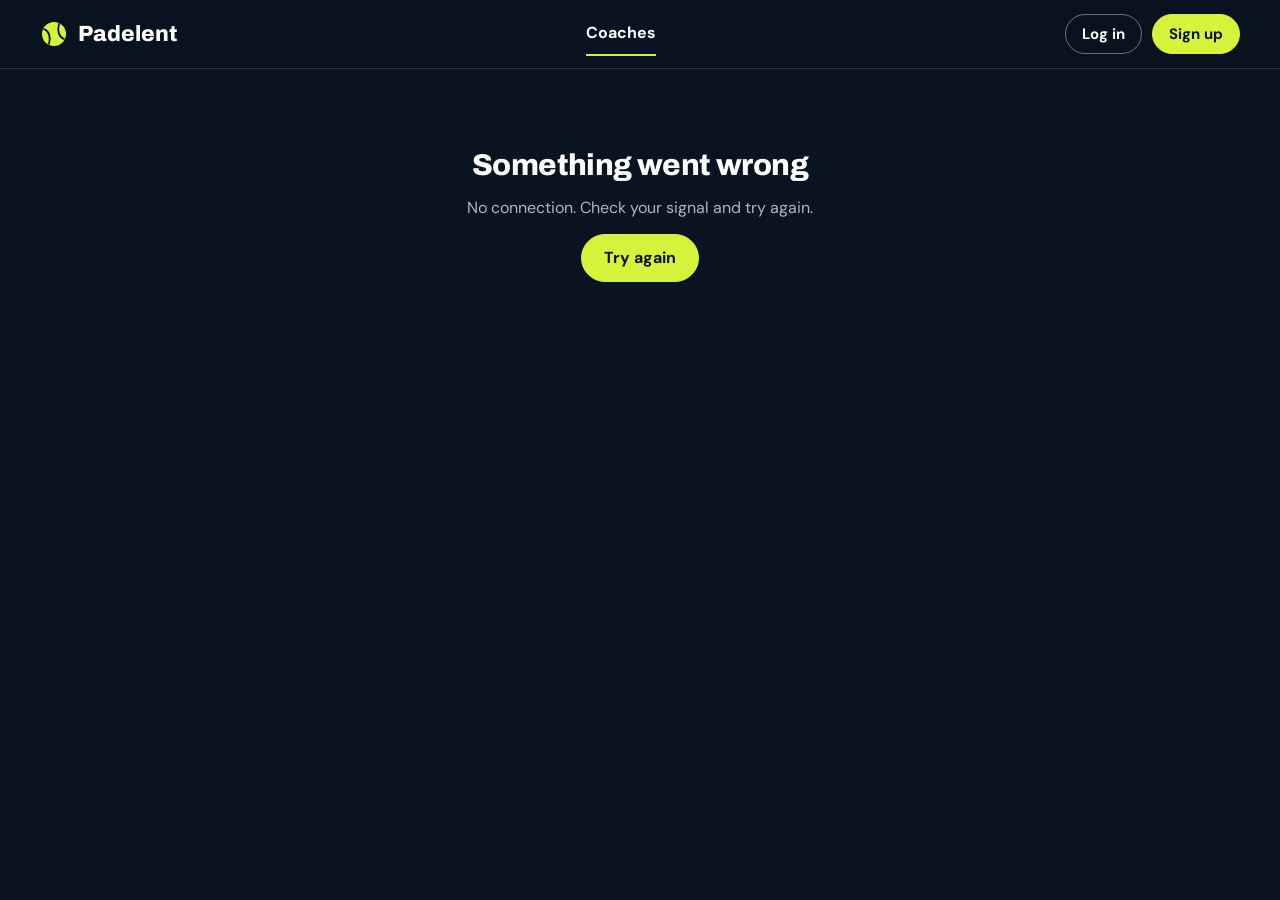
==== app/index.html @ 61fbebcb "Stop bottom bar drifting while scrolling on iPhone Co-Authored-By: Claude Opus 5.5 <noreply@anthropi" ====
<!doctype html>
<html lang="en-GB">
<head>
<meta charset="utf-8">
<meta name="viewport" content="width=device-width, initial-scale=1, viewport-fit=cover">
<meta name="robots" content="noindex">
<meta name="theme-color" content="#0A1420">
<meta name="apple-mobile-web-app-capable" content="yes">
<meta name="apple-mobile-web-app-status-bar-style" content="black-translucent">
<meta name="apple-mobile-web-app-title" content="Padelent">
<title>Padelent</title>
<link rel="icon" href="/favicon.svg" type="image/svg+xml">
<link rel="apple-touch-icon" href="/app/icon-180.png">
<link rel="manifest" href="/app/manifest.webmanifest">
<link rel="preconnect" href="https://fonts.googleapis.com">
<link rel="preconnect" href="https://fonts.gstatic.com" crossorigin>
<link rel="stylesheet" href="https://fonts.googleapis.com/css2?family=Archivo:wght@700;800;900&family=DM+Sans:wght@400;500;700&display=swap">
<link rel="stylesheet" href="/app/app.css?v=14">
</head>
<body>
<div id="app" aria-live="polite"><div class="boot"><span class="spinner" aria-hidden="true"></span></div></div>
<div id="toast" role="status" aria-live="polite"></div>
<script src="/app/config.js?v=1"></script>
<script src="/app/app.js?v=25"></script>
</body>
</html>
---- app/app.css ----
:root {
  color-scheme: dark;
  --navy: #0A1420;
  --card: #1B2530;
  --card2: #16283A;
  --raise: #22303E;
  --line: rgba(255,255,255,0.14);
  --text: #FFFFFF;
  --soft: #E8EEF3;
  --muted: #A9B8C6;
  --acc: #D7F23A;
  --amber: #FFB547;
  --red: #FF6B6B;
  --head: 'Archivo', system-ui, sans-serif;
  --body: 'DM Sans', system-ui, sans-serif;
  --tabbar: 0px;
}
* { box-sizing: border-box; }
html { -webkit-text-size-adjust: 100%; overflow-x: clip; }
body { overflow-x: clip; }
body { margin: 0; background: var(--navy); color: var(--text); font-family: var(--body); font-size: 16px; line-height: 1.5; min-height: 100vh; }
a { color: var(--acc); }
img, video { max-width: 100%; display: block; }
button, input, textarea, select { font: inherit; color: inherit; }
h1, h2, h3 { font-family: var(--head); font-weight: 800; letter-spacing: -0.02em; line-height: 1.1; margin: 0; }
h1 { font-size: clamp(30px, 5vw, 44px); }
h2 { font-size: clamp(22px, 3.2vw, 30px); }
h3 { font-size: 19px; letter-spacing: -0.01em; }
p { margin: 0; }
.muted { color: var(--muted); }
.small { font-size: 14px; }
.sr { position: absolute; width: 1px; height: 1px; overflow: hidden; clip: rect(0 0 0 0); white-space: nowrap; }
:focus-visible { outline: 3px solid var(--acc); outline-offset: 2px; border-radius: 6px; }

/* ---------- Shell ---------- */
.boot { min-height: 100vh; display: flex; align-items: center; justify-content: center; }
.spinner { width: 34px; height: 34px; border-radius: 50%; border: 3px solid var(--raise); border-top-color: var(--acc); animation: spin .8s linear infinite; display: inline-block; }
@keyframes spin { to { transform: rotate(360deg); } }
.top { position: sticky; top: 0; z-index: 20; background: rgba(10,20,32,.94); backdrop-filter: blur(10px); -webkit-backdrop-filter: blur(10px); border-bottom: 1px solid var(--line); padding-top: env(safe-area-inset-top); }
.top-in { max-width: 1240px; margin: 0 auto; padding: 12px 20px; display: flex; align-items: center; gap: 20px; }
.logo { display: flex; align-items: center; gap: 10px; color: #fff; text-decoration: none; font-family: var(--head); font-weight: 800; font-size: 22px; min-height: 44px; }
.pill-tag { border: 1px solid var(--line); color: var(--muted); font-size: 12px; font-weight: 700; border-radius: 99px; padding: 2px 9px; }
.nav { display: flex; align-items: center; gap: 24px; margin-left: auto; }
.nav a { color: #fff; text-decoration: none; font-weight: 700; min-height: 44px; display: flex; align-items: center; gap: 6px; border-bottom: 2px solid transparent; }
.nav a.on { border-bottom-color: var(--acc); }
.count { background: var(--acc); color: var(--navy); font-size: 12px; font-weight: 700; border-radius: 99px; padding: 0 7px; line-height: 20px; }
.avatar { width: 40px; height: 40px; flex: none; border-radius: 50%; background: #2A3A4C; color: #fff; display: inline-flex; align-items: center; justify-content: center; font-weight: 700; font-size: 14px; text-decoration: none; overflow: hidden; }
.avatar.acc { background: var(--acc); color: var(--navy); font-family: var(--head); font-weight: 800; }
.avatar img { width: 100%; height: 100%; object-fit: cover; }
main.page { max-width: 1240px; margin: 0 auto; padding: 32px 20px calc(80px + var(--tabbar)); display: flex; flex-direction: column; gap: 40px; }
main.narrow { max-width: 760px; }
.tabbar { display: none; }
@media (max-width: 760px) {
  :root { --tabbar: 64px; }
  .nav { display: none; }
  .top-in { padding: 8px 16px; gap: 10px; }
  .logo { font-size: 20px; }
  .top .btn.sm { padding: 0 14px; min-height: 40px; }
  main.page { padding: 20px 16px calc(40px + var(--tabbar) + env(safe-area-inset-bottom)); gap: 28px; }
  .tabbar { display: flex; position: fixed; left: 0; right: 0; bottom: 0; z-index: 30; transform: translate3d(0, var(--vvshift, 0px), 0); will-change: transform; -webkit-backface-visibility: hidden; background: rgba(10,20,32,.97); border-top: 1px solid var(--line); padding-bottom: env(safe-area-inset-bottom); }
  .tabbar a { flex: 1; height: 64px; display: flex; flex-direction: column; align-items: center; justify-content: center; gap: 3px; color: var(--muted); text-decoration: none; font-size: 12px; font-weight: 700; position: relative; }
  .tabbar a.on { color: var(--acc); }
  .tabbar svg { width: 24px; height: 24px; }
  .tabbar .dot { position: absolute; top: 9px; left: calc(50% + 8px); background: var(--acc); color: var(--navy); font-size: 11px; border-radius: 99px; padding: 0 5px; line-height: 16px; }
}

/* ---------- Buttons & form ---------- */
.btn { display: inline-flex; align-items: center; justify-content: center; gap: 8px; min-height: 48px; padding: 0 22px; border-radius: 999px; border: 1px solid rgba(255,255,255,.4); background: transparent; color: #fff; font-weight: 700; text-decoration: none; cursor: pointer; white-space: nowrap; }
.btn.acc { background: var(--acc); border-color: var(--acc); color: var(--navy); }
.btn.white { background: #fff; border-color: #fff; color: var(--navy); }
.btn.block { width: 100%; }
.btn.big { min-height: 54px; font-size: 18px; }
.btn.sm { min-height: 40px; padding: 0 16px; font-size: 15px; }
.btn[disabled] { opacity: .55; cursor: not-allowed; }
.link { background: none; border: 0; color: var(--acc); font-weight: 700; cursor: pointer; padding: 0; min-height: 44px; text-decoration: none; display: inline-flex; align-items: center; }
.back { color: var(--muted); text-decoration: none; font-weight: 700; font-size: 15px; min-height: 44px; display: inline-flex; align-items: center; margin-bottom: -20px; }
label.f { display: flex; flex-direction: column; gap: 8px; font-weight: 700; }
label.f .hint, .hint { font-weight: 400; color: var(--muted); font-size: 14px; }
.in, textarea.in, select.in { width: 100%; background: var(--card); border: 1px solid var(--line); border-radius: 12px; padding: 13px 16px; font-size: 16px; color: #fff; min-height: 50px; }
textarea.in { min-height: 110px; resize: vertical; line-height: 1.5; }
.in:focus { border-color: var(--acc); outline: none; }
.chips { display: flex; flex-wrap: wrap; gap: 8px; }
.chip { border: 1px solid var(--line); background: transparent; color: #fff; border-radius: 999px; padding: 0 15px; min-height: 40px; display: inline-flex; align-items: center; font-size: 15px; font-weight: 700; cursor: pointer; white-space: nowrap; }
.chip.on { background: var(--acc); border-color: var(--acc); color: var(--navy); }
.chips.scroll { flex-wrap: nowrap; overflow-x: auto; scrollbar-width: none; margin: 0 -20px; padding: 0 20px; }
.chips.scroll::-webkit-scrollbar { display: none; }
.levels { display: grid; grid-template-columns: repeat(13, 1fr); gap: 6px; }
.levels .chip { padding: 0; justify-content: center; border-radius: 10px; min-height: 46px; }
@media (max-width: 760px) { .levels { grid-template-columns: repeat(7, 1fr); } }
@media (max-width: 760px) { .chips.scroll { margin: 0 -16px; padding: 0 16px; } }
.form { display: flex; flex-direction: column; gap: 22px; }
.row2 { display: grid; grid-template-columns: 1fr 1fr; gap: 16px; }
@media (max-width: 600px) { .row2 { grid-template-columns: 1fr; } }
.err { color: var(--red); font-weight: 700; }
.ok { color: var(--acc); font-weight: 700; }
.notice { background: var(--card); border: 1px solid var(--line); border-radius: 14px; padding: 14px 16px; display: flex; gap: 12px; align-items: flex-start; color: var(--soft); }
.notice.warn { border-color: rgba(255,181,71,.6); }
.notice.accb { border-color: rgba(215,242,58,.5); }
.notice svg { flex: none; margin-top: 2px; }

/* ---------- Cards ---------- */
.panel { background: var(--card); border: 1px solid var(--line); border-radius: 18px; padding: 24px; }
.section { display: flex; flex-direction: column; gap: 18px; }
.sec-head { display: flex; align-items: flex-end; justify-content: space-between; gap: 16px; }
.hero { display: grid; grid-template-columns: 1.6fr 1fr; gap: 20px; }
@media (max-width: 860px) { .hero { grid-template-columns: 1fr; } }
.hero .welcome { position: relative; overflow: hidden; display: flex; flex-direction: column; justify-content: space-between; gap: 22px; }
.slogan { font-family: var(--head); font-weight: 800; font-size: 13px; letter-spacing: .14em; text-transform: uppercase; color: var(--acc); }
.facts { display: grid; grid-template-columns: 1fr 1fr; gap: 12px 18px; font-size: 15px; }
.facts b { display: block; }
.court-bg { position: absolute; inset: 0; width: 100%; height: 100%; opacity: .14; pointer-events: none; }
.rowscroll { display: grid; grid-auto-flow: column; grid-auto-columns: calc((100% - 72px) / 4); gap: 24px; overflow-x: auto; scroll-snap-type: x mandatory; scrollbar-width: none; padding-bottom: 4px; }
.rowscroll::-webkit-scrollbar { display: none; }
.grid4 { display: grid; grid-template-columns: repeat(4, 1fr); gap: 24px; }
@media (max-width: 1000px) { .rowscroll { grid-auto-columns: calc((100% - 48px) / 3); } .grid4 { grid-template-columns: repeat(3, 1fr); } }
@media (max-width: 760px) { .rowscroll { grid-auto-columns: 72%; gap: 14px; margin: 0 -16px; padding: 0 16px 4px; scroll-padding: 0 16px; } .grid4 { grid-template-columns: 1fr 1fr; gap: 14px; } }
.ccard { color: #fff; text-decoration: none; display: flex; flex-direction: column; gap: 10px; scroll-snap-align: start; min-width: 0; }
.ph { position: relative; overflow: hidden; border-radius: 14px; aspect-ratio: 4 / 5; display: flex; align-items: center; justify-content: center; }
.ph img { position: absolute; inset: 0; width: 100%; height: 100%; object-fit: cover; }
.ph .ini { position: relative; font-family: var(--head); font-weight: 800; font-size: clamp(40px, 7vw, 84px); color: rgba(255,255,255,.9); letter-spacing: -0.03em; }
.ph .badge { position: absolute; left: 10px; top: 10px; display: flex; align-items: center; gap: 6px; background: var(--acc); color: var(--navy); font-size: 12px; font-weight: 700; padding: 4px 10px 4px 8px; border-radius: 999px; }
.cname { display: flex; align-items: center; gap: 6px; font-family: var(--head); font-weight: 800; font-size: 18px; letter-spacing: -0.01em; }
.cname span { overflow: hidden; text-overflow: ellipsis; white-space: nowrap; }
.meta { display: flex; flex-wrap: wrap; align-items: center; gap: 4px 14px; font-size: 15px; font-weight: 700; }
.meta .muted { font-weight: 400; }
.star { display: inline-flex; align-items: center; gap: 4px; }
.empty { text-align: center; padding: 48px 20px; display: flex; flex-direction: column; align-items: center; gap: 14px; }
.band { background: var(--acc); color: var(--navy); border-radius: 20px; padding: 28px 32px; display: flex; align-items: center; justify-content: space-between; gap: 24px; flex-wrap: wrap; }
.band .steps { display: flex; gap: 22px; font-weight: 700; flex-wrap: wrap; }
.band .steps span { display: flex; align-items: center; gap: 10px; }
.band .n { width: 32px; height: 32px; border-radius: 50%; background: var(--navy); color: var(--acc); display: inline-flex; align-items: center; justify-content: center; }

/* ---------- Coach profile ---------- */
.cp { display: grid; grid-template-columns: 1.45fr 1fr; gap: 36px; align-items: start; }
@media (max-width: 900px) { .cp { grid-template-columns: 1fr; gap: 24px; } }
.media16 { position: relative; overflow: hidden; border-radius: 20px; aspect-ratio: 16 / 10; background: #0E1A26; display: flex; align-items: center; justify-content: center; }
.media16 video, .media16 img { width: 100%; height: 100%; object-fit: cover; }
.book { position: sticky; top: 90px; display: flex; flex-direction: column; gap: 16px; }
@media (max-width: 900px) { .book { position: static; } }
.opt { display: flex; gap: 14px; align-items: flex-start; border: 2px solid var(--acc); border-radius: 14px; padding: 16px; }
.factgrid { display: grid; grid-template-columns: repeat(3, 1fr); gap: 12px; }
@media (max-width: 760px) { .factgrid { grid-template-columns: 1fr 1fr; } }
.fact { background: var(--card); border: 1px solid var(--line); border-radius: 14px; padding: 14px 16px; min-width: 0; }
.fact .k { color: var(--muted); font-size: 14px; }
.fact .v { font-weight: 700; overflow-wrap: anywhere; }
.reviews { display: grid; grid-template-columns: repeat(auto-fill, minmax(260px, 1fr)); gap: 16px; }
.review { background: var(--card); border: 1px solid var(--line); border-radius: 16px; padding: 20px; display: flex; flex-direction: column; gap: 10px; }
.bars { display: flex; flex-direction: column; gap: 6px; max-width: 320px; }
.bar { display: flex; align-items: center; gap: 10px; font-size: 14px; color: var(--muted); }
.bar i { flex: 1; height: 8px; border-radius: 99px; background: var(--raise); overflow: hidden; display: block; }
.bar i b { display: block; height: 100%; background: var(--acc); }
.sticky-cta { display: none; }
@media (max-width: 900px) {
  .sticky-cta { display: flex; position: fixed; left: 0; right: 0; bottom: calc(var(--tabbar) + env(safe-area-inset-bottom)); z-index: 25; background: rgba(10,20,32,.97); border-top: 1px solid var(--line); padding: 10px 16px; gap: 12px; align-items: center; }
}

/* ---------- Lessons ---------- */
.stats { display: grid; grid-template-columns: repeat(4, 1fr); gap: 14px; }
@media (max-width: 760px) { .stats { grid-template-columns: 1fr 1fr !important; } }
@media (max-width: 380px) { .top .pill-tag { display: none; } .top .btn.sm { padding: 0 11px; font-size: 14px; } .logo svg { width: 24px; height: 24px; } }
.stat { background: var(--card); border: 1px solid var(--line); border-radius: 16px; padding: 16px 18px; }
.stat .v { font-family: var(--head); font-weight: 800; font-size: 28px; }
.tabs { display: flex; gap: 24px; border-bottom: 1px solid var(--line); overflow-x: auto; scrollbar-width: none; }
.tabs button { background: none; border: 0; color: var(--muted); font-weight: 700; padding: 0 2px 12px; border-bottom: 3px solid transparent; cursor: pointer; display: flex; gap: 8px; align-items: center; white-space: nowrap; min-height: 44px; }
.tabs button.on { color: #fff; border-bottom-color: var(--acc); }
.tabs .c { background: var(--raise); color: var(--soft); font-size: 13px; border-radius: 99px; padding: 0 8px; }
.list { background: var(--card); border: 1px solid var(--line); border-radius: 18px; overflow: hidden; }
.lrow { display: flex; align-items: center; gap: 16px; padding: 16px 20px; border-bottom: 1px solid var(--line); color: #fff; text-decoration: none; border-left: 4px solid transparent; }
.lrow:last-child { border-bottom: 0; }
.lrow.new { border-left-color: #4D9CFF; }
.lrow .main { flex: 1; min-width: 0; display: flex; flex-direction: column; gap: 2px; }
.lrow .t { overflow: hidden; text-overflow: ellipsis; white-space: nowrap; }
.lrow .side { display: flex; flex-direction: column; align-items: flex-end; gap: 6px; flex: none; }
.st { display: inline-flex; align-items: center; gap: 7px; font-size: 13px; font-weight: 700; border-radius: 99px; padding: 5px 12px 5px 10px; white-space: nowrap; }
.st i { width: 8px; height: 8px; border-radius: 50%; background: currentColor; flex: none; }
.st.open { background: rgba(77, 156, 255, 0.16); color: #7DB8FF; }
.st.open.fresh { background: #4D9CFF; color: #FFFFFF; }
.st.done { background: rgba(52, 211, 120, 0.16); color: #4ADE8A; }
.st.closed { background: var(--raise); color: var(--muted); }
.space { display: grid; grid-template-columns: 330px 1fr; gap: 28px; align-items: start; }
@media (max-width: 900px) { .space { grid-template-columns: 1fr; gap: 18px; } }
.space aside { display: flex; flex-direction: column; gap: 16px; }
details.game summary { cursor: pointer; list-style: none; display: flex; justify-content: space-between; align-items: center; min-height: 32px; }
details.game summary::-webkit-details-marker { display: none; }
.kv { display: flex; justify-content: space-between; gap: 12px; padding: 8px 0; border-bottom: 1px solid var(--line); font-size: 15px; }
.kv b { text-align: right; }
.thread { display: flex; flex-direction: column; gap: 18px; min-width: 0; }
.divider { display: flex; align-items: center; gap: 12px; color: var(--muted); font-size: 14px; font-weight: 700; text-align: center; }
.divider::before, .divider::after { content: ""; flex: 1; height: 1px; background: var(--line); }
.divider.cur { color: var(--acc); }
.divider.cur::before, .divider.cur::after { background: rgba(215,242,58,.4); }
.msg { display: flex; gap: 12px; align-items: flex-start; }
.msg .bub { flex: 1; min-width: 0; background: var(--card); border: 1px solid var(--line); border-radius: 16px; padding: 16px 18px; display: flex; flex-direction: column; gap: 12px; }
.msg.coach .bub { background: var(--card2); border-color: rgba(215,242,58,.35); }
.msg .who { display: flex; gap: 10px; align-items: baseline; flex-wrap: wrap; }
.msg .body { white-space: pre-wrap; overflow-wrap: anywhere; color: var(--soft); }
.vids { display: grid; grid-template-columns: repeat(auto-fill, minmax(220px, 1fr)); gap: 12px; }
.vids video { width: 100%; aspect-ratio: 16 / 10; object-fit: contain; background: #000; border-radius: 12px; }
.composer { display: flex; flex-direction: column; gap: 14px; }
.composer .acts { display: flex; gap: 10px; flex-wrap: wrap; align-items: center; }
.files { display: flex; flex-direction: column; gap: 8px; }
.file { display: flex; align-items: center; gap: 12px; background: var(--raise); border-radius: 12px; padding: 10px 14px; font-size: 15px; }
.file .nm { flex: 1; min-width: 0; overflow: hidden; text-overflow: ellipsis; white-space: nowrap; }
.prog { height: 6px; border-radius: 99px; background: rgba(255,255,255,.12); overflow: hidden; width: 90px; flex: none; }
.prog b { display: block; height: 100%; width: 0; background: var(--acc); transition: width .2s; }
.x { background: none; border: 0; color: var(--muted); font-size: 22px; cursor: pointer; width: 36px; height: 36px; }
.stars { display: flex; gap: 6px; justify-content: center; }
.stars button { background: none; border: 0; padding: 4px; cursor: pointer; }
.stars svg { width: 52px; height: 52px; }
@media (max-width: 400px) { .stars svg { width: 44px; height: 44px; } }

/* ---------- Auth ---------- */
.auth { min-height: 100vh; display: flex; flex-direction: column; align-items: center; justify-content: center; padding: 32px 16px 48px; gap: 26px; position: relative; overflow: hidden; }
.auth .box { width: 100%; max-width: 440px; background: var(--card); border: 1px solid var(--line); border-radius: 22px; padding: 28px; display: flex; flex-direction: column; gap: 18px; position: relative; }
.seg { display: grid; grid-template-columns: 1fr 1fr; gap: 8px; }
.seg .chip { justify-content: center; min-height: 48px; }

#toast { position: fixed; left: 50%; bottom: calc(24px + var(--tabbar) + env(safe-area-inset-bottom)); transform: translateX(-50%) translateY(20px); background: #fff; color: var(--navy); font-weight: 700; border-radius: 14px; padding: 12px 18px; max-width: calc(100% - 32px); box-shadow: 0 10px 30px rgba(0,0,0,.35); opacity: 0; pointer-events: none; transition: opacity .2s, transform .2s; z-index: 60; }
#toast.show { opacity: 1; transform: translateX(-50%) translateY(0); }
#toast.bad { background: var(--red); color: #fff; }
.table { width: 100%; border-collapse: collapse; font-size: 15px; }
.table th, .table td { text-align: left; padding: 10px 8px; border-bottom: 1px solid var(--line); vertical-align: top; }
.table th { color: var(--muted); font-weight: 700; }
.admin-coach { display: flex; gap: 16px; align-items: flex-start; padding: 16px 0; border-bottom: 1px solid var(--line); }
.admin-coach:last-child { border-bottom: 0; }

/* ---------- Coach profile (Skillest-style) ---------- */
.cpwrap { display: flex; flex-direction: column; gap: 0; margin-top: -8px; }
.cphero { position: relative; overflow: hidden; border-radius: 24px; min-height: 360px; display: flex; align-items: flex-end; justify-content: center; text-align: center; }
.cphero .cover { position: absolute; inset: -30px; width: calc(100% + 60px); height: calc(100% + 60px); object-fit: cover; filter: blur(16px) brightness(.55); }
.cphero .court-bg { opacity: .18; }
.cphero .shade { position: absolute; inset: 0; background: linear-gradient(180deg, rgba(10,20,32,.15) 0%, rgba(10,20,32,.55) 60%, rgba(10,20,32,.9) 100%); }
.cphero .in { position: relative; padding: 70px 20px 26px; display: flex; flex-direction: column; align-items: center; gap: 6px; }
.round-btn { position: absolute; left: 14px; top: 14px; z-index: 2; width: 44px; height: 44px; border-radius: 50%; background: rgba(10,20,32,.55); display: flex; align-items: center; justify-content: center; }
.bigav { width: 132px; height: 132px; border-radius: 50%; border: 4px solid rgba(255,255,255,.9); overflow: hidden; display: flex; align-items: center; justify-content: center; box-shadow: 0 10px 30px rgba(0,0,0,.35); margin-bottom: 8px; }
.bigav img { width: 100%; height: 100%; object-fit: cover; }
.bigav span { font-family: var(--head); font-weight: 800; font-size: 46px; color: #fff; }
.cphero .nm { display: flex; align-items: center; gap: 8px; justify-content: center; flex-wrap: wrap; }
.cphero h1 { font-size: clamp(28px, 6vw, 38px); }
.cphero .club { font-size: 17px; color: #E8EEF3; }
.cphero .loc { display: flex; align-items: center; gap: 6px; color: #D5DEE6; font-size: 15px; }
.cphero .hl { margin-top: 6px; max-width: 520px; color: #D5DEE6; font-size: 15px; }
.cpstats { display: grid; grid-template-columns: repeat(3, 1fr); background: var(--card); border: 1px solid var(--line); border-radius: 18px; margin-top: 14px; }
.cpstats > div { padding: 16px 8px; display: flex; flex-direction: column; align-items: center; gap: 2px; text-align: center; }
.cpstats > div + div { border-left: 1px solid var(--line); }
.cpstats b { font-family: var(--head); font-weight: 800; font-size: 24px; display: inline-flex; align-items: center; gap: 6px; }
.cpstats span { color: var(--muted); font-size: 14px; }
.cpsec { display: flex; flex-direction: column; gap: 14px; padding: 28px 2px 4px; }
.cpsec .lab { font-size: 13px; font-weight: 700; letter-spacing: .12em; text-transform: uppercase; color: var(--muted); }
.cpsec .bio { color: var(--soft); font-size: 17px; white-space: pre-wrap; display: -webkit-box; -webkit-line-clamp: 4; -webkit-box-orient: vertical; overflow: hidden; }
.cpsec .bio.open { display: block; }
.cpsec .more { align-self: flex-end; min-height: 32px; }
.ticks { list-style: none; margin: 0; padding: 0; display: flex; flex-direction: column; gap: 12px; }
.ticks li { display: flex; align-items: center; gap: 12px; font-size: 17px; }
.ig { display: inline-flex; align-items: center; gap: 12px; color: #fff; text-decoration: none; font-size: 17px; font-weight: 700; min-height: 44px; }
.rv { padding: 16px 0; border-bottom: 1px solid var(--line); display: flex; flex-direction: column; gap: 10px; }
.rv:last-child { border-bottom: 0; }
.rv-top { display: flex; gap: 12px; align-items: center; }
.rv .rate { background: #fff; color: var(--navy); border-radius: 12px; padding: 6px 12px; font-weight: 800; display: inline-flex; align-items: center; gap: 6px; box-shadow: 0 4px 14px rgba(0,0,0,.25); }
.rv p { color: var(--soft); font-size: 16px; }
.cpbar { position: fixed; left: 50%; transform: translateX(-50%); bottom: 16px; z-index: 25; width: min(728px, calc(100% - 32px)); display: flex; align-items: center; gap: 14px; background: rgba(27,37,48,.97); border: 1px solid var(--line); border-radius: 20px; padding: 10px 10px 10px 18px; box-shadow: 0 10px 30px rgba(0,0,0,.4); }
.cpbar .price { flex: 1; display: flex; flex-direction: column; line-height: 1.2; }
.cpbar .price b { font-family: var(--head); font-weight: 800; font-size: 20px; }
.cpbar .price span { color: var(--muted); font-size: 13px; }
@media (max-width: 760px) {
  .cpwrap { margin: -20px -16px 0; }
  .cphero { border-radius: 0 0 24px 24px; min-height: 340px; }
  .cpstats { margin: 14px 16px 0; }
  .cpsec { padding: 26px 18px 4px; }
  .cpbar { bottom: calc(var(--tabbar) + env(safe-area-inset-bottom) + 10px); }
  .stat { padding: 12px 14px; }
  .stat .v { font-size: 22px; }
}

/* ---------- Inbox, lesson options, admin tabs ---------- */
.inbox-btn { position: relative; width: 42px; height: 42px; border-radius: 50%; display: inline-flex; align-items: center; justify-content: center; color: #fff; border: 1px solid var(--line); }
.inbox-btn .count { position: absolute; top: -4px; right: -4px; }
.tabs a { color: var(--muted); font-weight: 700; padding: 0 2px 12px; border-bottom: 3px solid transparent; display: flex; gap: 8px; align-items: center; white-space: nowrap; min-height: 44px; text-decoration: none; }
.tabs a.on { color: #fff; border-bottom-color: var(--acc); }
.freetag { display: inline-block; background: rgba(215,242,58,.15); color: var(--acc); font-size: 12px; font-weight: 700; border-radius: 99px; padding: 1px 8px; }
.soon { font-style: normal; font-size: 11px; font-weight: 700; letter-spacing: .04em; background: var(--raise); color: var(--muted); border-radius: 99px; padding: 2px 8px; margin-left: 6px; vertical-align: middle; }
.lopts { display: flex; flex-direction: column; gap: 10px; }
.lopt { display: flex; gap: 14px; align-items: center; justify-content: space-between; background: var(--card); border: 1px solid var(--line); border-radius: 14px; padding: 14px 16px; color: #fff; text-align: left; width: 100%; font: inherit; }
.lopt b { display: block; font-size: 17px; }
.lopt span { display: block; color: var(--muted); font-size: 14px; font-weight: 400; margin-top: 2px; }
.lopt em { font-style: normal; font-family: var(--head); font-weight: 800; font-size: 20px; white-space: nowrap; }
.lopt em small { font-family: var(--body); font-size: 13px; color: var(--muted); font-weight: 500; }
.lopt.pick { cursor: pointer; }
.lopt.pick.on { border: 2px solid var(--acc); padding: 13px 15px; }
.lopt.pick[disabled] { opacity: .5; cursor: not-allowed; }
.lset { background: var(--card); border: 1px solid var(--line); border-radius: 14px; padding: 14px 16px; display: flex; flex-direction: column; gap: 12px; }
.tg { display: flex; gap: 14px; align-items: flex-start; cursor: pointer; font-weight: 700; }
.tg input { position: absolute; opacity: 0; width: 1px; height: 1px; }
.tg > span { flex: none; width: 46px; height: 28px; border-radius: 99px; background: #3A4654; position: relative; transition: background .15s; margin-top: 1px; }
.tg > span::after { content: ""; position: absolute; left: 3px; top: 3px; width: 22px; height: 22px; border-radius: 50%; background: #fff; transition: transform .15s; }
.tg input:checked + span { background: var(--acc); }
.tg input:checked + span::after { transform: translateX(18px); background: var(--navy); }
.tg input:focus-visible + span { outline: 3px solid var(--acc); outline-offset: 2px; }
.tg small { display: block; color: var(--muted); font-weight: 400; font-size: 14px; margin-top: 2px; }
.lsub { display: flex; align-items: center; gap: 8px; flex-wrap: wrap; padding-left: 60px; font-weight: 700; }
.lsub .in { width: 110px; min-height: 44px; padding: 8px 12px; }
@media (max-width: 760px) { .lsub { padding-left: 0; } }

.chatimg { display: block; margin-top: 10px; border-radius: 14px; overflow: hidden; max-width: 340px; }
.chatimg img { display: block; width: 100%; height: auto; }

a.lopt { text-decoration: none; cursor: pointer; transition: border-color .15s; }
a.lopt:hover, a.lopt:focus-visible { border-color: var(--acc); }
.lopt .chev { color: var(--acc); font-size: 26px; line-height: 1; margin-left: -4px; }

.founder { display: inline-flex; align-items: center; gap: 4px; background: #D7F23A; color: #0A1420; font-size: 12px; font-weight: 800; letter-spacing: .02em; border-radius: 99px; padding: 2px 10px; white-space: nowrap; }
.founder.big { font-size: 14px; padding: 5px 14px; margin: 2px auto 0; }

.vrec { margin-top: 10px; }
.vlive { display: flex; align-items: center; gap: 10px; flex-wrap: wrap; background: var(--panel2, rgba(255,255,255,.04)); border: 1px solid var(--line, rgba(255,255,255,.1)); border-radius: 14px; padding: 10px 12px; }
.vlive audio, .voice audio { height: 40px; max-width: 100%; flex: 1 1 220px; }
.vdot { width: 12px; height: 12px; border-radius: 99px; background: #ff4d4f; animation: vpulse 1s infinite; }
@keyframes vpulse { 50% { opacity: .3; } }
.voice { display: flex; align-items: center; gap: 8px; margin-top: 8px; }
.voice audio { min-width: 220px; }

.pushask span:first-child { font-size: 18px; line-height: 1.2; }

@media (max-width: 760px) { body.kb .tabbar { display: none; } }

.soon.on { background: rgba(215,242,58,.18); color: var(--acc); }
.panel.plan { border-color: rgba(215,242,58,.45); }
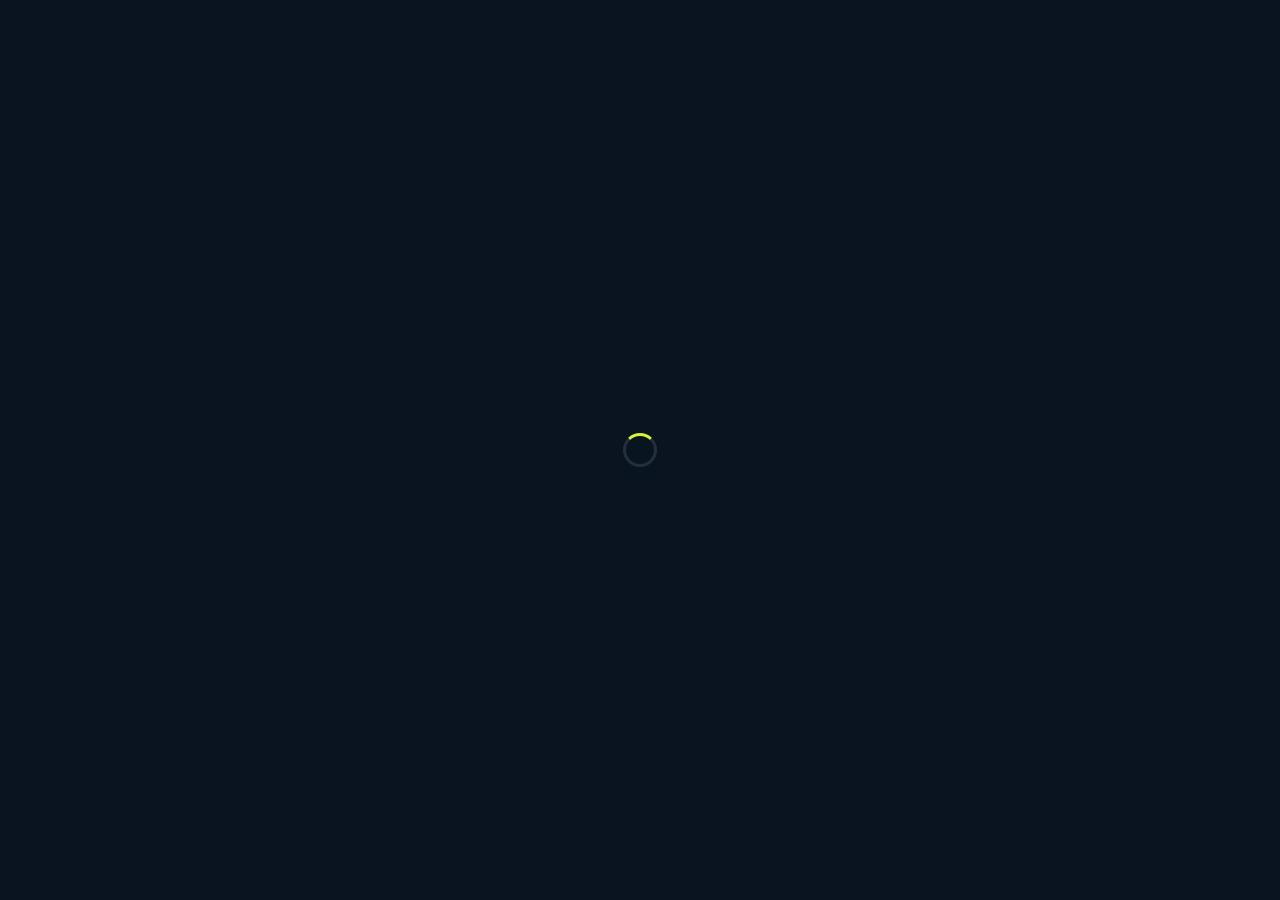
==== commit c1104bcc: "Show players the rough local price next to pounds, with a currency choice in Profile Co-Authored-By:" ====
--- a/app/index.html
+++ b/app/index.html
@@ -15,12 +15,12 @@
 <link rel="preconnect" href="https://fonts.googleapis.com">
 <link rel="preconnect" href="https://fonts.gstatic.com" crossorigin>
 <link rel="stylesheet" href="https://fonts.googleapis.com/css2?family=Archivo:wght@700;800;900&family=DM+Sans:wght@400;500;700&display=swap">
-<link rel="stylesheet" href="/app/app.css?v=14">
+<link rel="stylesheet" href="/app/app.css?v=18">
 </head>
 <body>
 <div id="app" aria-live="polite"><div class="boot"><span class="spinner" aria-hidden="true"></span></div></div>
 <div id="toast" role="status" aria-live="polite"></div>
 <script src="/app/config.js?v=1"></script>
-<script src="/app/app.js?v=25"></script>
+<script src="/app/app.js?v=29"></script>
 </body>
 </html>
--- a/app/app.css
+++ b/app/app.css
@@ -50,6 +50,11 @@
 main.page { max-width: 1240px; margin: 0 auto; padding: 32px 20px calc(80px + var(--tabbar)); display: flex; flex-direction: column; gap: 40px; }
 main.narrow { max-width: 760px; }
 .tabbar { display: none; }
+/* App frame: header + page scroll inside .scroller; the bottom bar is the bottom of the frame, not pinned to the screen. */
+html:has(body.appshell), body.appshell { height: 100%; overflow: hidden; overscroll-behavior: none; }
+body.appshell { min-height: 0; }
+.shell { position: relative; height: 100vh; height: 100dvh; height: var(--apph, 100dvh); display: flex; flex-direction: column; overflow: hidden; }
+.scroller { flex: 1 1 auto; min-height: 0; overflow-y: auto; overflow-x: hidden; -webkit-overflow-scrolling: touch; overscroll-behavior-y: contain; }
 @media (max-width: 760px) {
   :root { --tabbar: 64px; }
   .nav { display: none; }
@@ -57,7 +62,7 @@
   .logo { font-size: 20px; }
   .top .btn.sm { padding: 0 14px; min-height: 40px; }
   main.page { padding: 20px 16px calc(40px + var(--tabbar) + env(safe-area-inset-bottom)); gap: 28px; }
-  .tabbar { display: flex; position: fixed; left: 0; right: 0; bottom: 0; z-index: 30; transform: translate3d(0, var(--vvshift, 0px), 0); will-change: transform; -webkit-backface-visibility: hidden; background: rgba(10,20,32,.97); border-top: 1px solid var(--line); padding-bottom: env(safe-area-inset-bottom); }
+  .tabbar { display: flex; flex: none; position: relative; z-index: 30; background: rgba(10,20,32,.97); border-top: 1px solid var(--line); padding-bottom: env(safe-area-inset-bottom); }
   .tabbar a { flex: 1; height: 64px; display: flex; flex-direction: column; align-items: center; justify-content: center; gap: 3px; color: var(--muted); text-decoration: none; font-size: 12px; font-weight: 700; position: relative; }
   .tabbar a.on { color: var(--acc); }
   .tabbar svg { width: 24px; height: 24px; }
@@ -151,7 +156,7 @@
 .bar i b { display: block; height: 100%; background: var(--acc); }
 .sticky-cta { display: none; }
 @media (max-width: 900px) {
-  .sticky-cta { display: flex; position: fixed; left: 0; right: 0; bottom: calc(var(--tabbar) + env(safe-area-inset-bottom)); z-index: 25; background: rgba(10,20,32,.97); border-top: 1px solid var(--line); padding: 10px 16px; gap: 12px; align-items: center; }
+  .sticky-cta { display: flex; position: absolute; left: 0; right: 0; bottom: calc(var(--tabbar) + env(safe-area-inset-bottom)); z-index: 25; background: rgba(10,20,32,.97); border-top: 1px solid var(--line); padding: 10px 16px; gap: 12px; align-items: center; }
 }
 
 /* ---------- Lessons ---------- */
@@ -258,7 +263,7 @@
 .rv-top { display: flex; gap: 12px; align-items: center; }
 .rv .rate { background: #fff; color: var(--navy); border-radius: 12px; padding: 6px 12px; font-weight: 800; display: inline-flex; align-items: center; gap: 6px; box-shadow: 0 4px 14px rgba(0,0,0,.25); }
 .rv p { color: var(--soft); font-size: 16px; }
-.cpbar { position: fixed; left: 50%; transform: translateX(-50%); bottom: 16px; z-index: 25; width: min(728px, calc(100% - 32px)); display: flex; align-items: center; gap: 14px; background: rgba(27,37,48,.97); border: 1px solid var(--line); border-radius: 20px; padding: 10px 10px 10px 18px; box-shadow: 0 10px 30px rgba(0,0,0,.4); }
+.cpbar { position: absolute; left: 50%; transform: translateX(-50%); bottom: 16px; z-index: 25; width: min(728px, calc(100% - 32px)); display: flex; align-items: center; gap: 14px; background: rgba(27,37,48,.97); border: 1px solid var(--line); border-radius: 20px; padding: 10px 10px 10px 18px; box-shadow: 0 10px 30px rgba(0,0,0,.4); }
 .cpbar .price { flex: 1; display: flex; flex-direction: column; line-height: 1.2; }
 .cpbar .price b { font-family: var(--head); font-weight: 800; font-size: 20px; }
 .cpbar .price span { color: var(--muted); font-size: 13px; }
@@ -325,3 +330,7 @@
 
 .soon.on { background: rgba(215,242,58,.18); color: var(--acc); }
 .panel.plan { border-color: rgba(215,242,58,.45); }
+
+/* Local price next to a price in pounds */
+.fx { color: var(--muted); font-weight: 500; font-size: .78em; margin-left: 2px; white-space: nowrap; letter-spacing: 0; font-family: var(--body); }
+.fx:empty { display: none; }
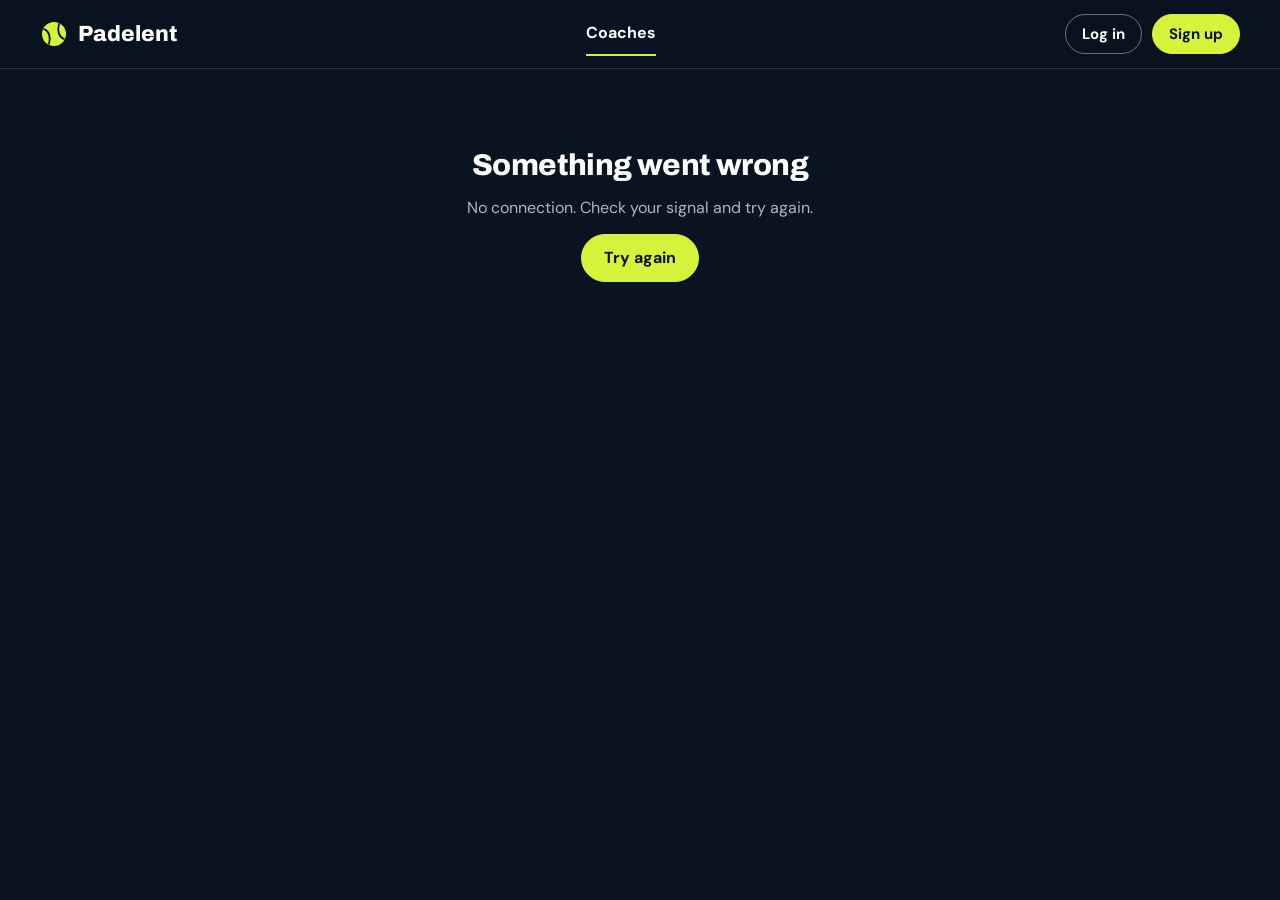
==== commit 6fd626d6: "Fix app stuck loading: local-price helper clashed with the app's storage helper Co-Authored-By: Clau" ====
--- a/app/index.html
+++ b/app/index.html
@@ -21,6 +21,6 @@
 <div id="app" aria-live="polite"><div class="boot"><span class="spinner" aria-hidden="true"></span></div></div>
 <div id="toast" role="status" aria-live="polite"></div>
 <script src="/app/config.js?v=1"></script>
-<script src="/app/app.js?v=29"></script>
+<script src="/app/app.js?v=30"></script>
 </body>
 </html>
